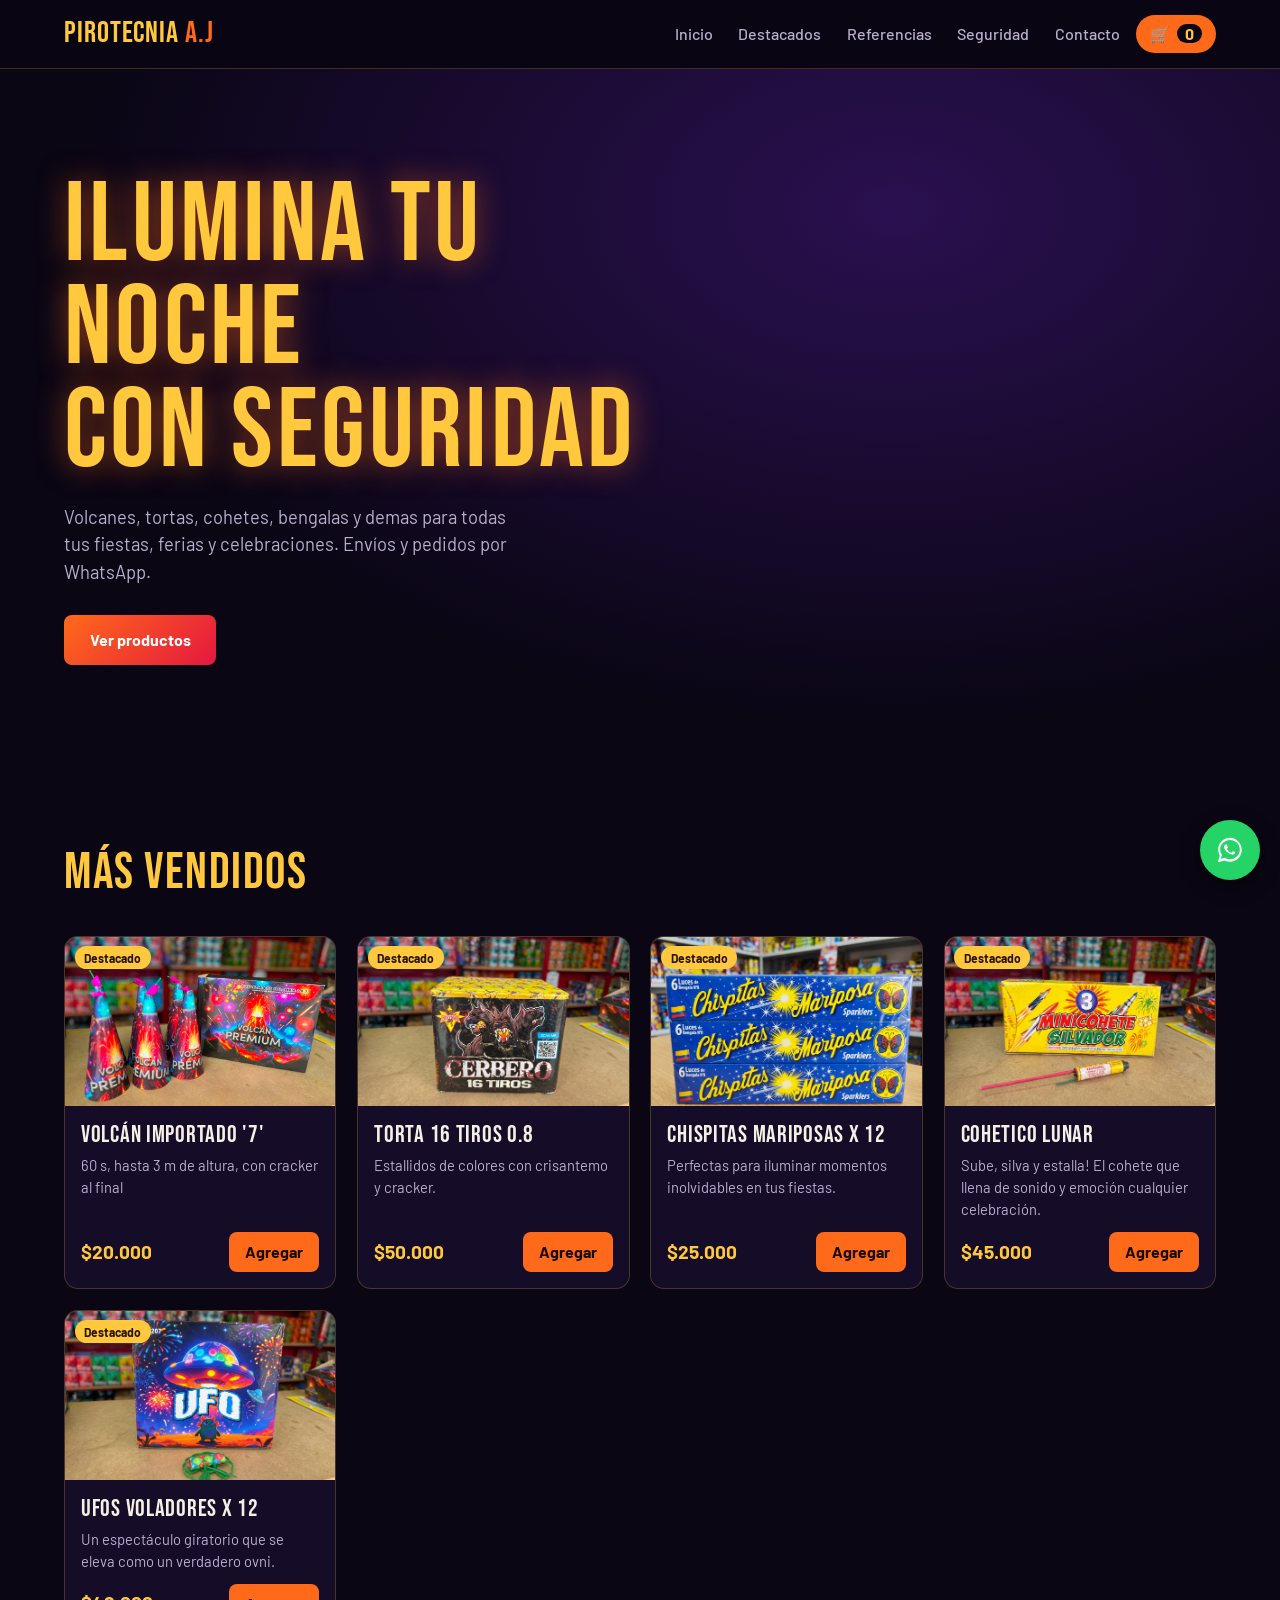
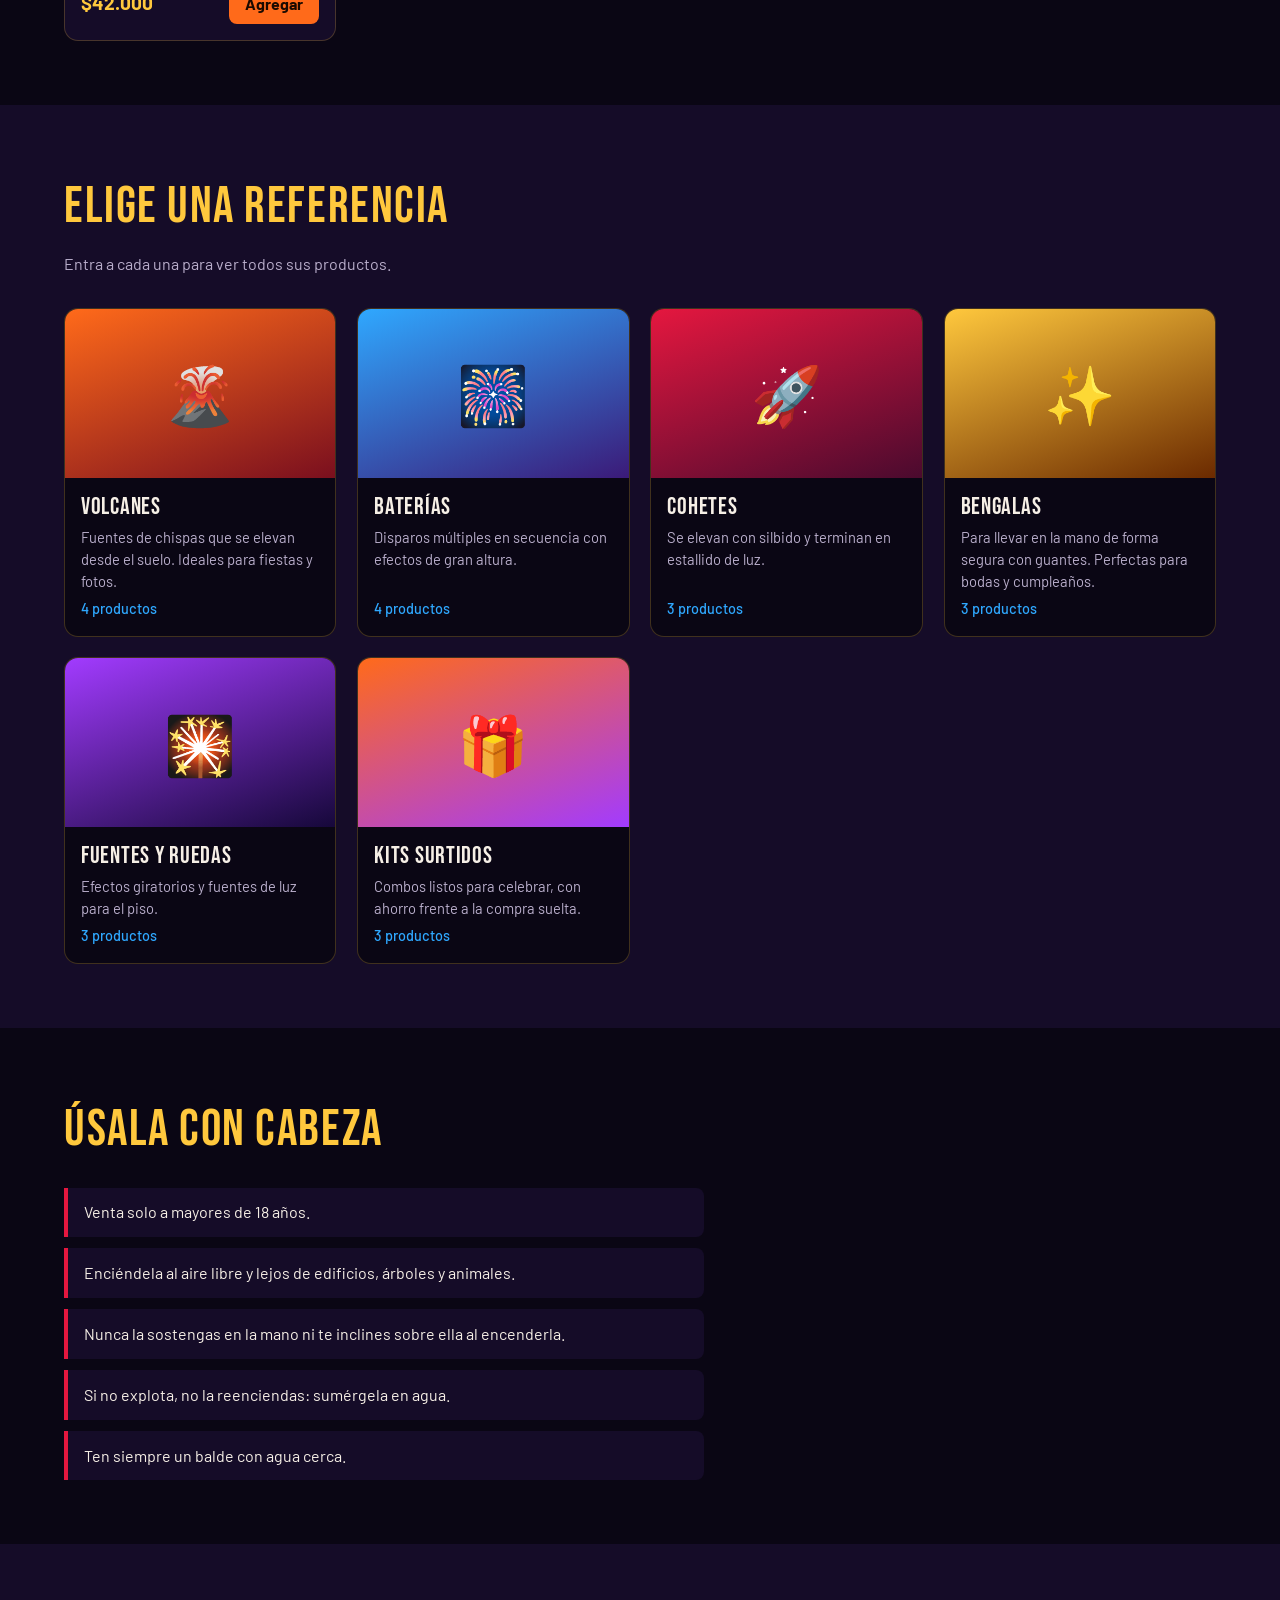
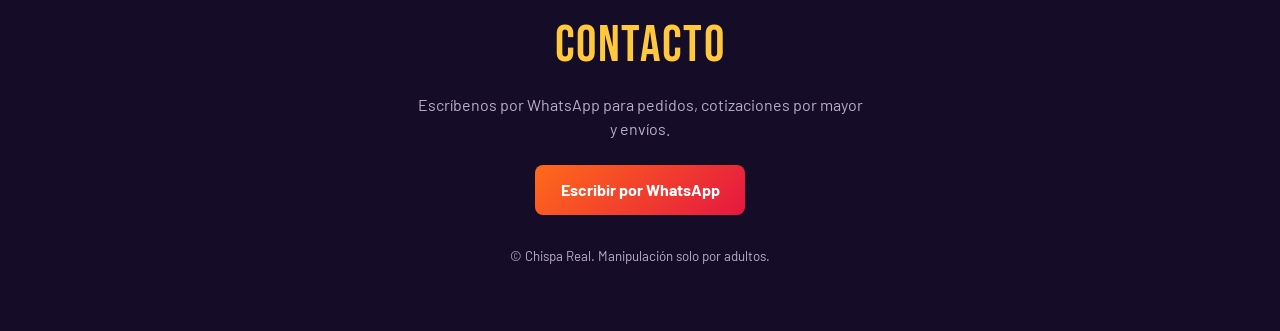
==== index.html @ cc3b1a7b "modificador de los productos destacados" ====
<!DOCTYPE html>
<html lang="es">
<head>
<meta charset="UTF-8">
<meta name="viewport" content="width=device-width, initial-scale=1">
<title>Distribución de Pirotecnia</title>
<link rel="preconnect" href="https://fonts.googleapis.com">
<link href="https://fonts.googleapis.com/css2?family=Bebas+Neue&family=Barlow:wght@400;500;700&display=swap" rel="stylesheet">
<link rel="stylesheet" href="Styles/styles.css">
</head>
<body>

<header class="nav">
  <a href="#inicio" class="logo">PIROTECNIA<span> A.J</span></a>
  <button class="burger" id="burger" aria-label="Abrir menú">☰</button>
  <nav id="menu">
    <a href="#inicio">Inicio</a>
    <a href="#destacados">Destacados</a>
    <a href="#categorias">Referencias</a>
    <a href="#seguridad">Seguridad</a>
    <a href="#contacto">Contacto</a>
  </nav>
  <button class="cart-btn" id="openCart" aria-label="Abrir carrito">🛒 <b id="cartCount">0</b></button>
</header>

<main>
  <!-- VISTA PRINCIPAL -->
  <div id="homeView">
    <section class="hero" id="inicio">
      <div class="burst b1"></div><div class="burst b2"></div><div class="burst b3"></div>
      <div class="hero-text">
        <h1>Ilumina tu noche<br>con seguridad</h1>
        <p>Volcanes, tortas, cohetes, bengalas y demas para todas tus fiestas, ferias y celebraciones. Envíos y pedidos por WhatsApp.</p>
        <a href="#categorias" class="btn">Ver productos</a>
      </div>
    </section>

    <section class="section" id="destacados">
      <h2>Más vendidos</h2>
      <div class="grid" id="featuredGrid"></div>
    </section>

    <section class="section alt" id="categorias">
      <h2>Elige una referencia</h2>
      <p class="sub">Entra a cada una para ver todos sus productos.</p>
      <div class="grid cats" id="catGrid"></div>
    </section>

    <section class="section" id="seguridad">
      <h2>Úsala con cabeza</h2>
      <ul class="safe">
        <li>Venta solo a mayores de 18 años.</li>
        <li>Enciéndela al aire libre y lejos de edificios, árboles y animales.</li>
        <li>Nunca la sostengas en la mano ni te inclines sobre ella al encenderla.</li>
        <li>Si no explota, no la reenciendas: sumérgela en agua.</li>
        <li>Ten siempre un balde con agua cerca.</li>
      </ul>
    </section>

    <footer class="section footer" id="contacto">
      <h2>Contacto</h2>
      <p>Escríbenos por WhatsApp para pedidos, cotizaciones por mayor y envíos.</p>
      <a class="btn" id="waContact" target="_blank" rel="noopener">Escribir por WhatsApp</a>
      <small>© Chispa Real. Manipulación solo por adultos.</small>
    </footer>
  </div>

  <!-- VISTA DE REFERENCIA -->
  <div id="catView" hidden>
    <section class="section">
      <a href="#categorias" class="back">← Volver a referencias</a>
      <h2 id="catTitle"></h2>
      <p class="sub" id="catDesc"></p>
      <div class="grid" id="catProducts"></div>
    </section>
  </div>
</main>

<!-- CARRITO -->
<div class="overlay" id="overlay"></div>
<aside class="cart" id="cart" aria-label="Carrito de compras">
  <div class="cart-head"><h3>Tu carrito</h3><button id="closeCart" aria-label="Cerrar">✕</button></div>
  <div class="cart-items" id="cartItems"></div>
  <div class="cart-foot">
    <div class="total"><span>Total</span><b id="cartTotal">$0</b></div>
    <button class="btn full" id="checkout">Pedir por WhatsApp</button>
    <button class="link" id="clearCart">Vaciar carrito</button>
  </div>
</aside>

<a class="wa-float" id="waFloat" target="_blank" rel="noopener" aria-label="Contactar por WhatsApp">
  <svg viewBox="0 0 32 32" width="30" height="30" fill="#fff"><path d="M16 3C9 3 3.4 8.6 3.4 15.5c0 2.3.6 4.4 1.700 6.300L3 29l7.400-1.900c1.800 1 3.800 1.500 5.600 1.500 7 0 12.600-5.600 12.600-12.500S23 3 16 3zm0 22.900c-1.800 0-3.500-.5-5-1.400l-.4-.2-4.400 1.100 1.200-4.300-.3-.4a10.200 10.200 0 0 1-1.600-5.500C5.500 9.900 10.200 5.300 16 5.300s10.500 4.600 10.500 10.200S21.800 25.900 16 25.900zm5.800-7.600c-.3-.2-1.900-.9-2.200-1-.3-.1-.5-.2-.7.200-.2.300-.8 1-1 1.200-.2.200-.4.200-.7.100-.3-.2-1.400-.5-2.600-1.600-1-.9-1.600-1.900-1.800-2.200-.2-.3 0-.5.100-.7l.5-.5c.2-.2.200-.3.300-.5.100-.2.100-.4 0-.5l-1-2.300c-.2-.6-.5-.5-.7-.5h-.6c-.2 0-.5.100-.8.400-.3.300-1 1-1 2.400s1 2.800 1.200 3c.1.200 2 3.100 4.900 4.300 2.900 1.200 2.900.8 3.400.8.500-.1 1.900-.8 2.200-1.500.3-.8.300-1.400.2-1.500-.1-.2-.3-.2-.6-.4z"/></svg>
</a>

<div class="toast" id="toast"></div>
<script src="Scripts/app.js"></script>
</body>
</html>
---- Styles/styles.css ----
:root{
  --noche:#0a0614;
  --noche2:#150c28;
  --fuego:#ff6a1a;
  --oro:#ffc83d;
  --rojo:#e5173f;
  --azul:#2fa8ff;
  --texto:#f6efe6;
  --suave:#b9aecb;
  --linea:rgba(255,200,61,.22);
}
*{box-sizing:border-box;margin:0;padding:0}
html{scroll-behavior:smooth;scroll-padding-top:70px}
body{font-family:'Barlow',system-ui,sans-serif;background:var(--noche);color:var(--texto);line-height:1.5}
h1,h2,h3,.logo{font-family:'Bebas Neue',Impact,sans-serif;font-weight:400;letter-spacing:.03em}
a{color:inherit;text-decoration:none}
button{font:inherit;cursor:pointer;color:inherit;background:none;border:0}
:focus-visible{outline:3px solid var(--oro);outline-offset:2px}

/* NAV */
.nav{position:sticky;top:0;z-index:50;display:flex;align-items:center;justify-content:space-between;gap:1rem;padding:.7rem 5%;background:rgba(10,6,20,.92);backdrop-filter:blur(8px);border-bottom:1px solid var(--linea)}
.logo{font-size:1.9rem;color:var(--oro)}
.logo span{color:var(--fuego)}
.nav nav{display:flex;gap:1.6rem;margin-left:auto}
.nav nav a{font-weight:500;color:var(--suave);transition:color .2s}
.nav nav a:hover{color:var(--oro)}
.burger{display:none;font-size:1.6rem}
.cart-btn{background:var(--fuego);color:#1a0a00;padding:.45rem .9rem;border-radius:999px;font-weight:700}
.cart-btn b{background:var(--noche);color:var(--oro);border-radius:999px;padding:0 .5rem;margin-left:.2rem}

/* HERO */
.hero{position:relative;overflow:hidden;min-height:78vh;display:flex;align-items:center;padding:4rem 5%;background:radial-gradient(ellipse at 70% 20%,#2a1050 0%,var(--noche) 65%)}
.hero-text{position:relative;z-index:2;max-width:620px}
.hero h1{font-size:clamp(3.4rem,10vw,7rem);line-height:.92;color:var(--oro);text-shadow:0 0 30px rgba(255,106,26,.55)}
.hero p{margin:1.2rem 0 1.8rem;font-size:1.15rem;color:var(--suave);max-width:46ch}
.burst{position:absolute;width:260px;height:260px;border-radius:50%;opacity:0;pointer-events:none;
  background:
    repeating-conic-gradient(from 0deg,var(--c) 0 3deg,transparent 3deg 15deg);
  -webkit-mask:radial-gradient(circle,transparent 8%,#000 9%,#000 55%,transparent 72%);
          mask:radial-gradient(circle,transparent 8%,#000 9%,#000 55%,transparent 72%);
  animation:boom 5s ease-out infinite}
.b1{--c:var(--fuego);right:12%;top:8%;animation-delay:.3s}
.b2{--c:var(--azul);right:34%;top:42%;width:200px;height:200px;animation-delay:2s}
.b3{--c:var(--rojo);right:3%;top:48%;width:230px;height:230px;animation-delay:3.4s}
@keyframes boom{0%{transform:scale(.1);opacity:0}12%{opacity:1}70%{opacity:.8}100%{transform:scale(1.5);opacity:0}}

/* BOTONES */
.btn{display:inline-block;background:linear-gradient(135deg,var(--fuego),var(--rojo));color:#fff;font-weight:700;padding:.8rem 1.6rem;border-radius:8px;transition:transform .15s,box-shadow .15s}
.btn:hover{transform:translateY(-2px);box-shadow:0 8px 22px rgba(229,23,63,.45)}
.btn.full{width:100%;text-align:center}
.link{color:var(--suave);text-decoration:underline;margin-top:.6rem;font-size:.9rem}

/* SECCIONES */
.section{padding:4rem 5%}
.section.alt{background:var(--noche2)}
.section h2{font-size:clamp(2.2rem,5vw,3.2rem);color:var(--oro);margin-bottom:.4rem}
.sub{color:var(--suave);margin-bottom:2rem}
.section h2+.grid{margin-top:1.5rem}
.grid{display:grid;grid-template-columns:repeat(4,minmax(0,1fr));gap:1.3rem}
.grid>*{min-width:0}
@media(max-width:1100px){.grid{grid-template-columns:repeat(3,minmax(0,1fr))}}
@media(max-width:820px){.grid{grid-template-columns:repeat(2,minmax(0,1fr));gap:1rem}}
@media(max-width:340px){.grid{grid-template-columns:minmax(0,1fr)}}

/* CARDS */
.card{display:flex;flex-direction:column;height:100%;background:var(--noche2);border:1px solid var(--linea);border-radius:14px;overflow:hidden;transition:transform .2s,border-color .2s}
.card:hover{transform:translateY(-4px);border-color:var(--fuego)}
.alt .card{background:var(--noche)}
.thumb{position:relative;display:grid;place-items:center;aspect-ratio:16/10;font-size:clamp(2.4rem,7vw,3.6rem);background:linear-gradient(160deg,var(--g1),var(--g2))}
.thumb{overflow:hidden}
.thumb img{position:absolute;inset:0;width:100%;height:100%;object-fit:cover}
.badge{position:absolute;top:.6rem;left:.6rem;background:var(--oro);color:#2a1400;font-size:.75rem;font-weight:700;padding:.15rem .6rem;border-radius:999px}
.card-body{display:flex;flex-direction:column;gap:.35rem;padding:1rem;flex:1}
.card-body h3{font-size:clamp(1.2rem,3.4vw,1.5rem);line-height:1.1;color:var(--texto);overflow-wrap:anywhere}
.card-body p{color:var(--suave);font-size:.92rem;flex:1}
.price{font-weight:700;font-size:1.2rem;color:var(--oro)}
.card-actions{display:flex;flex-wrap:wrap;align-items:center;justify-content:space-between;gap:.5rem;margin-top:.4rem}
.add{background:var(--fuego);color:#1a0a00;font-weight:700;padding:.5rem 1rem;border-radius:8px;transition:background .2s}
.add:hover{background:var(--oro)}
.cat-card{cursor:pointer}
.cat-card:focus-visible{border-color:var(--oro)}
.cat-card .count{color:var(--azul);font-weight:500;font-size:.9rem}

.back{display:inline-block;margin-bottom:1rem;color:var(--azul);font-weight:500}
.back:hover{text-decoration:underline}

/* SEGURIDAD / FOOTER */
.safe{list-style:none;display:grid;gap:.7rem;max-width:640px;margin-top:1.2rem}
.safe li{padding:.8rem 1rem;border-left:4px solid var(--rojo);background:var(--noche2);border-radius:0 8px 8px 0}
.footer{background:var(--noche2);text-align:center}
.footer p{color:var(--suave);margin:.5rem auto 1.5rem;max-width:50ch}
.footer small{display:block;margin-top:2rem;color:var(--suave)}

/* CARRITO */
.overlay{position:fixed;inset:0;background:rgba(0,0,0,.6);opacity:0;pointer-events:none;transition:opacity .25s;z-index:80}
.overlay.on{opacity:1;pointer-events:auto}
.cart{position:fixed;top:0;right:0;height:100%;width:min(400px,100%);display:flex;flex-direction:column;background:var(--noche2);border-left:1px solid var(--linea);transform:translateX(100%);transition:transform .3s;z-index:90}
.cart.on{transform:none}
.cart-head{display:flex;justify-content:space-between;align-items:center;padding:1rem 1.2rem;border-bottom:1px solid var(--linea)}
.cart-head h3{font-size:1.8rem;color:var(--oro)}
.cart-head button{font-size:1.3rem}
.cart-items{flex:1;overflow-y:auto;padding:1rem 1.2rem;display:grid;gap:.9rem;align-content:start}
.empty{color:var(--suave);text-align:center;margin-top:2rem}
.item{display:grid;grid-template-columns:1fr auto;gap:.2rem .8rem;padding-bottom:.9rem;border-bottom:1px solid var(--linea)}
.item small{color:var(--suave)}
.qty{display:flex;align-items:center;gap:.5rem;grid-column:1;margin-top:.3rem}
.qty button{width:28px;height:28px;border-radius:6px;background:var(--noche);border:1px solid var(--linea)}
.item .del{grid-column:2;grid-row:1;color:var(--rojo);font-size:1.1rem}
.item .sub-t{grid-column:2;grid-row:2;align-self:end;color:var(--oro);font-weight:700}
.cart-foot{padding:1.2rem;border-top:1px solid var(--linea);display:flex;flex-direction:column;align-items:center}
.total{display:flex;justify-content:space-between;width:100%;margin-bottom:1rem;font-size:1.3rem}
.total b{color:var(--oro)}

/* WHATSAPP + TOAST */
.wa-float{position:fixed;right:20px;bottom:20px;width:60px;height:60px;border-radius:50%;display:grid;place-items:center;background:#25d366;box-shadow:0 6px 20px rgba(0,0,0,.45);z-index:70;animation:pulse 2.4s infinite}
@keyframes pulse{0%{box-shadow:0 0 0 0 rgba(37,211,102,.6)}70%{box-shadow:0 0 0 18px rgba(37,211,102,0)}100%{box-shadow:0 0 0 0 rgba(37,211,102,0)}}
.toast{position:fixed;left:50%;bottom:90px;transform:translate(-50%,20px);background:var(--oro);color:#2a1400;font-weight:700;padding:.6rem 1.2rem;border-radius:999px;opacity:0;pointer-events:none;transition:.3s;z-index:100}
.toast.on{opacity:1;transform:translate(-50%,0)}

/* RESPONSIVO */
@media(max-width:820px){
  .burger{display:block;margin-left:auto}
  .nav nav{display:none;position:absolute;top:100%;left:0;right:0;flex-direction:column;gap:0;background:var(--noche2);border-bottom:1px solid var(--linea)}
  .nav nav.open{display:flex}
  .nav nav a{padding:1rem 5%;border-top:1px solid var(--linea)}
  .hero{min-height:70vh}
  .burst{opacity:.0}
}
@media(max-width:600px){
  .section{padding:2.5rem 4%}
  .card-body{padding:.7rem;gap:.25rem}
  .card-body p{font-size:.85rem;display:-webkit-box;-webkit-line-clamp:2;-webkit-box-orient:vertical;overflow:hidden;flex:0 0 auto}
  .price{font-size:1.05rem}
  .card-actions{flex-direction:column;align-items:stretch;margin-top:auto}
  .card-actions .price{text-align:center}
  .add{width:100%;padding:.55rem .5rem}
  .badge{font-size:.65rem;padding:.1rem .45rem}
  .wa-float{width:54px;height:54px;right:14px;bottom:14px}
}
@media(prefers-reduced-motion:reduce){*{animation:none!important;transition:none!important}}
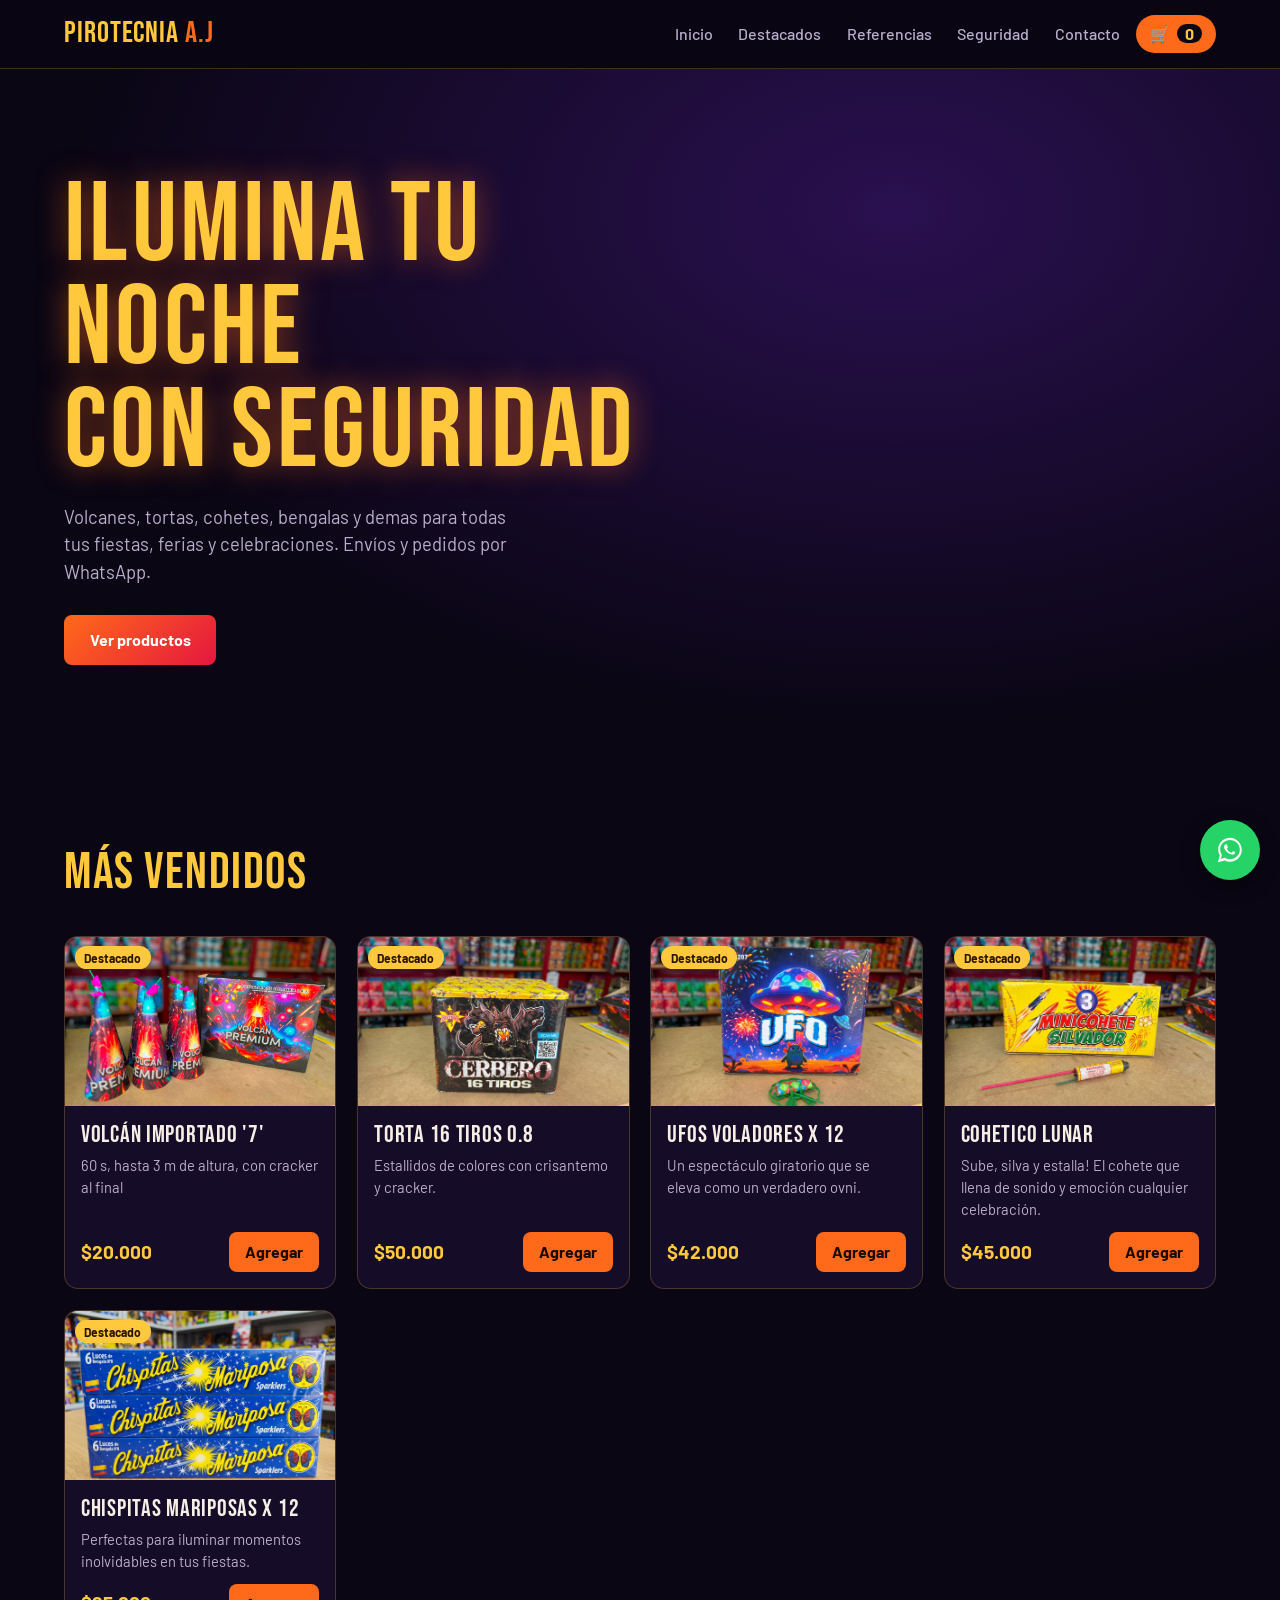
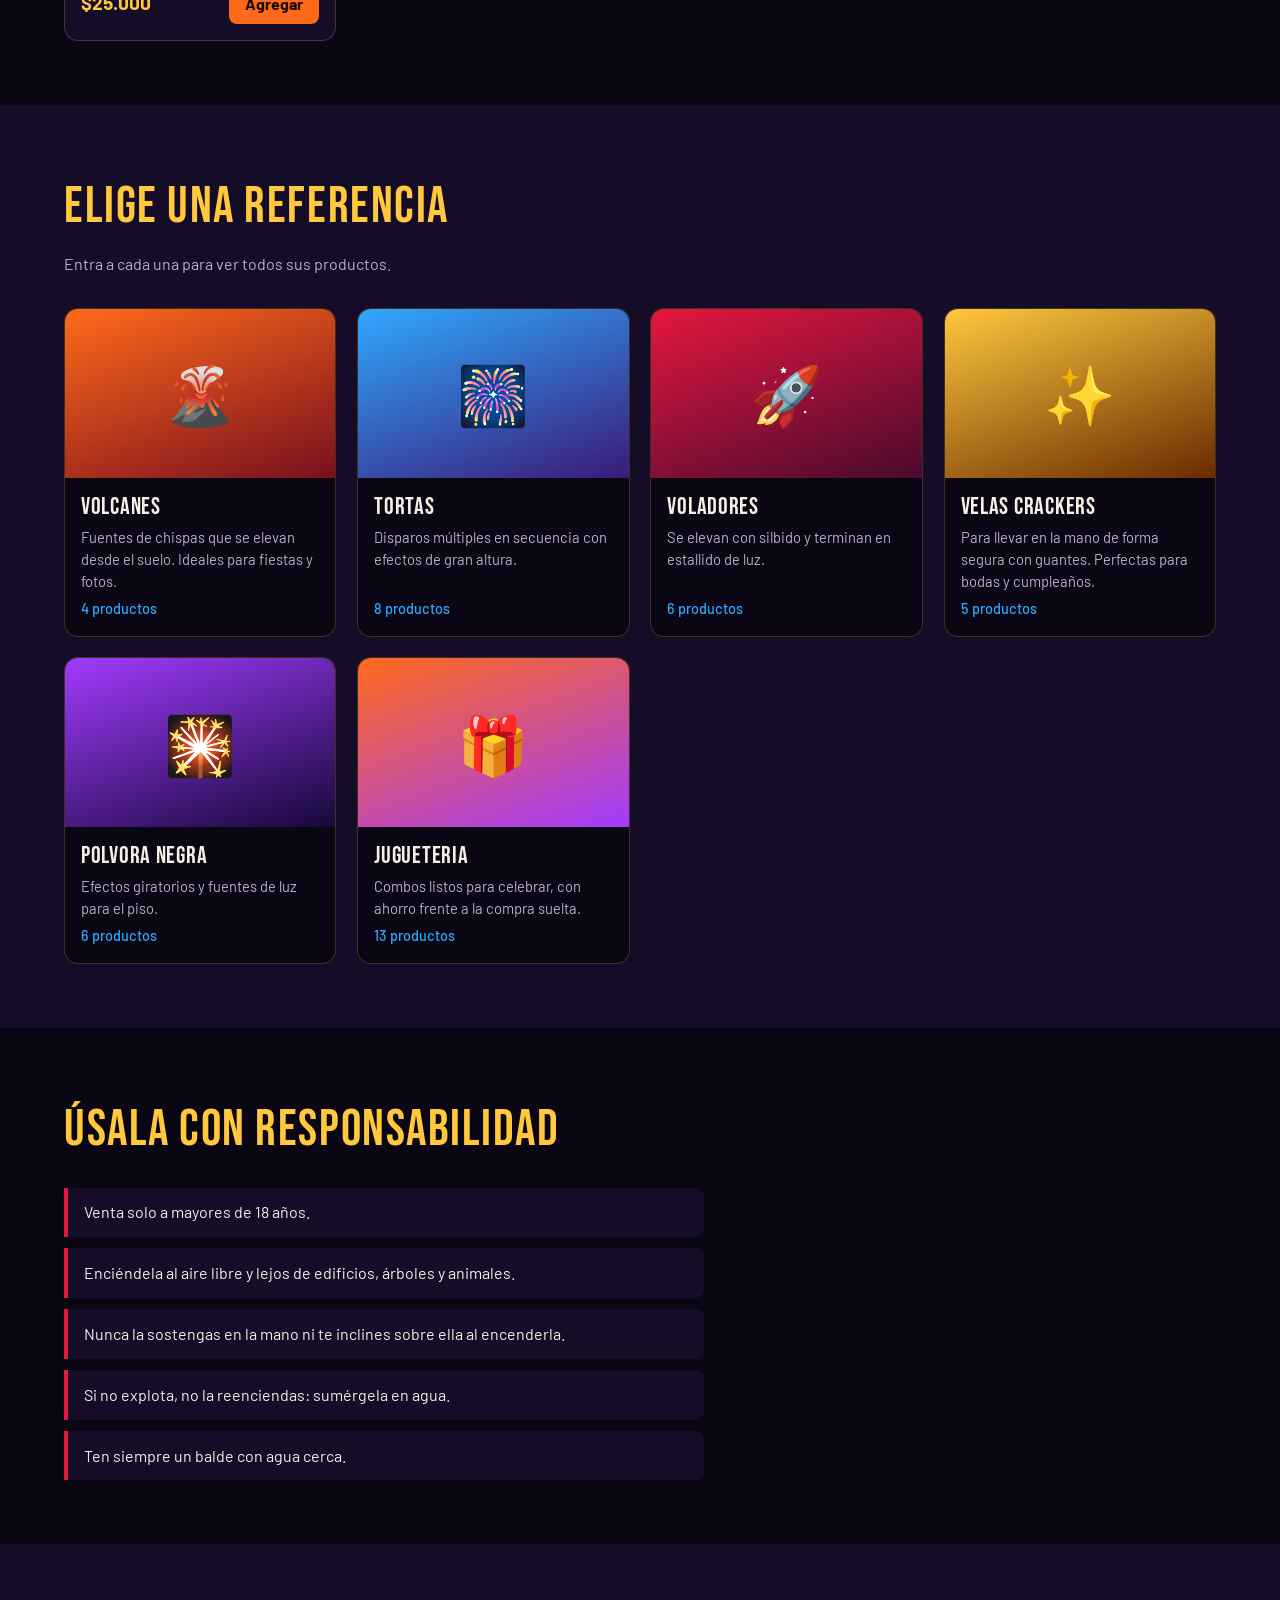
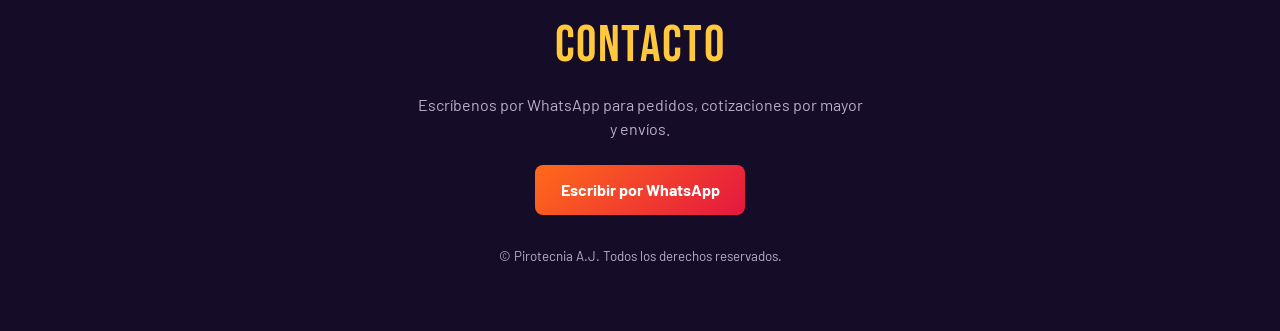
==== commit 8edfc240: "termiando detalles de la pagina" ====
--- a/index.html
+++ b/index.html
@@ -47,7 +47,7 @@
     </section>
 
     <section class="section" id="seguridad">
-      <h2>Úsala con cabeza</h2>
+      <h2>Úsala con responsabilidad</h2>
       <ul class="safe">
         <li>Venta solo a mayores de 18 años.</li>
         <li>Enciéndela al aire libre y lejos de edificios, árboles y animales.</li>
@@ -61,7 +61,7 @@
       <h2>Contacto</h2>
       <p>Escríbenos por WhatsApp para pedidos, cotizaciones por mayor y envíos.</p>
       <a class="btn" id="waContact" target="_blank" rel="noopener">Escribir por WhatsApp</a>
-      <small>© Chispa Real. Manipulación solo por adultos.</small>
+      <small>© Pirotecnia A.J. Todos los derechos reservados.</small>
     </footer>
   </div>
 
--- a/Styles/styles.css
+++ b/Styles/styles.css
@@ -9,132 +9,615 @@
   --suave:#b9aecb;
   --linea:rgba(255,200,61,.22);
 }
-*{box-sizing:border-box;margin:0;padding:0}
-html{scroll-behavior:smooth;scroll-padding-top:70px}
-body{font-family:'Barlow',system-ui,sans-serif;background:var(--noche);color:var(--texto);line-height:1.5}
-h1,h2,h3,.logo{font-family:'Bebas Neue',Impact,sans-serif;font-weight:400;letter-spacing:.03em}
-a{color:inherit;text-decoration:none}
-button{font:inherit;cursor:pointer;color:inherit;background:none;border:0}
-:focus-visible{outline:3px solid var(--oro);outline-offset:2px}
+*{box-sizing:border-box;
+  margin:0;padding:0
+}
+html{
+  scroll-behavior:smooth;
+  scroll-padding-top:70px
+}
+body{
+  font-family:'Barlow',system-ui,sans-serif;
+  background:var(--noche);
+  color:var(--texto);
+  line-height:1.5
+}
+h1,h2,h3,.logo{
+  font-family:'Bebas Neue',Impact,sans-serif;
+  font-weight:400;
+  letter-spacing:.03em
+}
+a{
+  color:inherit;
+  text-decoration:none
+}
+button{
+  font:inherit;
+  cursor:pointer;
+  color:inherit;
+  background:none;
+  border:0
+}
+:focus-visible{
+  outline:3px solid var(--oro);
+  outline-offset:2px
+}
 
 /* NAV */
-.nav{position:sticky;top:0;z-index:50;display:flex;align-items:center;justify-content:space-between;gap:1rem;padding:.7rem 5%;background:rgba(10,6,20,.92);backdrop-filter:blur(8px);border-bottom:1px solid var(--linea)}
-.logo{font-size:1.9rem;color:var(--oro)}
-.logo span{color:var(--fuego)}
-.nav nav{display:flex;gap:1.6rem;margin-left:auto}
-.nav nav a{font-weight:500;color:var(--suave);transition:color .2s}
-.nav nav a:hover{color:var(--oro)}
-.burger{display:none;font-size:1.6rem}
-.cart-btn{background:var(--fuego);color:#1a0a00;padding:.45rem .9rem;border-radius:999px;font-weight:700}
-.cart-btn b{background:var(--noche);color:var(--oro);border-radius:999px;padding:0 .5rem;margin-left:.2rem}
+.nav{
+  position:sticky;
+  top:0;
+  z-index:50;
+  display:flex;
+  align-items:center;
+  justify-content:space-between;
+  gap:1rem;
+  padding:.7rem 5%;
+  background:rgba(10,6,20,.92);
+  backdrop-filter:blur(8px);
+  border-bottom:1px solid var(--linea)
+}
+.logo{
+  font-size:1.9rem;
+  color:var(--oro)
+}
+.logo span{
+  color:var(--fuego)
+}
+.nav nav{
+  display:flex;
+  gap:1.6rem;
+  margin-left:auto
+}
+.nav nav a{
+  font-weight:500;
+  color:var(--suave);
+  transition:color .2s
+}
+.nav nav a:hover{
+  color:var(--oro)
+}
+.burger{
+  display:none;
+  font-size:1.6rem
+}
+.cart-btn{
+  background:var(--fuego);
+  color:#1a0a00;
+  padding:.45rem .9rem;
+  border-radius:999px;
+  font-weight:700
+}
+.cart-btn b{
+  background:var(--noche);
+  color:var(--oro);
+  border-radius:999px;
+  padding:0 .5rem;
+  margin-left:.2rem
+}
 
 /* HERO */
-.hero{position:relative;overflow:hidden;min-height:78vh;display:flex;align-items:center;padding:4rem 5%;background:radial-gradient(ellipse at 70% 20%,#2a1050 0%,var(--noche) 65%)}
-.hero-text{position:relative;z-index:2;max-width:620px}
-.hero h1{font-size:clamp(3.4rem,10vw,7rem);line-height:.92;color:var(--oro);text-shadow:0 0 30px rgba(255,106,26,.55)}
-.hero p{margin:1.2rem 0 1.8rem;font-size:1.15rem;color:var(--suave);max-width:46ch}
-.burst{position:absolute;width:260px;height:260px;border-radius:50%;opacity:0;pointer-events:none;
-  background:
-    repeating-conic-gradient(from 0deg,var(--c) 0 3deg,transparent 3deg 15deg);
+.hero{
+  position:relative;
+  overflow:hidden;
+  min-height:78vh;
+  display:flex;
+  align-items:center;
+  padding:4rem 5%;
+  background:radial-gradient(ellipse at 70% 20%,#2a1050 0%,var(--noche) 65%)
+}
+.hero-text{
+  position:relative;
+  z-index:2;
+  max-width:620px
+}
+.hero h1{
+  font-size:clamp(3.4rem,10vw,7rem);
+  line-height:.92;
+  color:var(--oro);
+  text-shadow:0 0 30px rgba(255,106,26,.55)
+}
+.hero p{
+  margin:1.2rem 0 1.8rem;
+  font-size:1.15rem;
+  color:var(--suave);
+  max-width:46ch
+}
+.burst{
+  position:absolute;
+  width:260px;
+  height:260px;
+  border-radius:50%;
+  opacity:0;
+  pointer-events:none;
+  background:repeating-conic-gradient(from 0deg,var(--c) 0 3deg,transparent 3deg 15deg);
   -webkit-mask:radial-gradient(circle,transparent 8%,#000 9%,#000 55%,transparent 72%);
           mask:radial-gradient(circle,transparent 8%,#000 9%,#000 55%,transparent 72%);
-  animation:boom 5s ease-out infinite}
-.b1{--c:var(--fuego);right:12%;top:8%;animation-delay:.3s}
-.b2{--c:var(--azul);right:34%;top:42%;width:200px;height:200px;animation-delay:2s}
-.b3{--c:var(--rojo);right:3%;top:48%;width:230px;height:230px;animation-delay:3.4s}
-@keyframes boom{0%{transform:scale(.1);opacity:0}12%{opacity:1}70%{opacity:.8}100%{transform:scale(1.5);opacity:0}}
+  animation:boom 5s ease-out infinite
+}
+.b1{
+  --c:var(--fuego);
+  right:12%;
+  top:8%;
+  animation-delay:.3s
+}
+.b2{
+  --c:var(--azul);
+  right:34%;
+  top:42%;
+  width:200px;
+  height:200px;
+  animation-delay:2s
+}
+.b3{
+  --c:var(--rojo);
+  right:3%;
+  top:48%;
+  width:230px;
+  height:230px;
+  animation-delay:3.4s
+}
+@keyframes boom{
+  0%{
+    transform:scale(.1);
+  opacity:0
+}
+12%
+{
+  opacity:1
+}
+70%
+{
+  opacity:.8
+}
+100%
+{
+  transform:scale(1.5);
+  opacity:0
+}
+}
 
 /* BOTONES */
-.btn{display:inline-block;background:linear-gradient(135deg,var(--fuego),var(--rojo));color:#fff;font-weight:700;padding:.8rem 1.6rem;border-radius:8px;transition:transform .15s,box-shadow .15s}
-.btn:hover{transform:translateY(-2px);box-shadow:0 8px 22px rgba(229,23,63,.45)}
-.btn.full{width:100%;text-align:center}
-.link{color:var(--suave);text-decoration:underline;margin-top:.6rem;font-size:.9rem}
+.btn{
+  display:inline-block;
+  background:linear-gradient(135deg,var(--fuego),var(--rojo));
+  color:#fff;
+  font-weight:700;
+  padding:.8rem 1.6rem;
+  border-radius:8px;
+  transition:transform .15s,box-shadow .15s
+}
+.btn:hover{
+  transform:translateY(-2px);
+  box-shadow:0 8px 22px rgba(229,23,63,.45)
+}
+.btn.full{
+  width:100%;
+  text-align:center
+}
+.link{
+  color:var(--suave);
+  text-decoration:underline;
+  margin-top:.6rem;
+  font-size:.9rem
+}
 
 /* SECCIONES */
-.section{padding:4rem 5%}
-.section.alt{background:var(--noche2)}
-.section h2{font-size:clamp(2.2rem,5vw,3.2rem);color:var(--oro);margin-bottom:.4rem}
-.sub{color:var(--suave);margin-bottom:2rem}
-.section h2+.grid{margin-top:1.5rem}
-.grid{display:grid;grid-template-columns:repeat(4,minmax(0,1fr));gap:1.3rem}
-.grid>*{min-width:0}
-@media(max-width:1100px){.grid{grid-template-columns:repeat(3,minmax(0,1fr))}}
-@media(max-width:820px){.grid{grid-template-columns:repeat(2,minmax(0,1fr));gap:1rem}}
-@media(max-width:340px){.grid{grid-template-columns:minmax(0,1fr)}}
+.section{
+  padding:4rem 5%
+}
+.section.alt{
+  background:var(--noche2)
+}
+.section h2{
+  font-size:clamp(2.2rem,5vw,3.2rem);
+  color:var(--oro);
+  margin-bottom:.4rem
+}
+.sub{
+  color:var(--suave);
+  margin-bottom:2rem
+}
+.section h2+.grid{
+  margin-top:1.5rem
+}
+.grid{
+  display:grid;
+  grid-template-columns:repeat(4,minmax(0,1fr));
+  gap:1.3rem
+}
+.grid>*{
+  min-width:0
+}
+@media(max-width:1100px){
+  .grid{
+    grid-template-columns:repeat(3,minmax(0,1fr))
+  }
+}
+@media(max-width:820px){
+  .grid{
+    grid-template-columns:repeat(2,minmax(0,1fr));
+    gap:1rem
+  }
+}
+@media(max-width:340px){
+  .grid
+  {
+  grid-template-columns:minmax(0,1fr)
+}
+}
 
 /* CARDS */
-.card{display:flex;flex-direction:column;height:100%;background:var(--noche2);border:1px solid var(--linea);border-radius:14px;overflow:hidden;transition:transform .2s,border-color .2s}
-.card:hover{transform:translateY(-4px);border-color:var(--fuego)}
-.alt .card{background:var(--noche)}
-.thumb{position:relative;display:grid;place-items:center;aspect-ratio:16/10;font-size:clamp(2.4rem,7vw,3.6rem);background:linear-gradient(160deg,var(--g1),var(--g2))}
-.thumb{overflow:hidden}
-.thumb img{position:absolute;inset:0;width:100%;height:100%;object-fit:cover}
-.badge{position:absolute;top:.6rem;left:.6rem;background:var(--oro);color:#2a1400;font-size:.75rem;font-weight:700;padding:.15rem .6rem;border-radius:999px}
-.card-body{display:flex;flex-direction:column;gap:.35rem;padding:1rem;flex:1}
-.card-body h3{font-size:clamp(1.2rem,3.4vw,1.5rem);line-height:1.1;color:var(--texto);overflow-wrap:anywhere}
-.card-body p{color:var(--suave);font-size:.92rem;flex:1}
-.price{font-weight:700;font-size:1.2rem;color:var(--oro)}
-.card-actions{display:flex;flex-wrap:wrap;align-items:center;justify-content:space-between;gap:.5rem;margin-top:.4rem}
-.add{background:var(--fuego);color:#1a0a00;font-weight:700;padding:.5rem 1rem;border-radius:8px;transition:background .2s}
-.add:hover{background:var(--oro)}
-.cat-card{cursor:pointer}
-.cat-card:focus-visible{border-color:var(--oro)}
-.cat-card .count{color:var(--azul);font-weight:500;font-size:.9rem}
-
-.back{display:inline-block;margin-bottom:1rem;color:var(--azul);font-weight:500}
-.back:hover{text-decoration:underline}
+.card{
+  display:flex;
+  flex-direction:column;
+  height:100%;
+  background:var(--noche2);
+  border:1px solid var(--linea);
+  border-radius:14px;
+  overflow:hidden;
+  transition:transform .2s,border-color .2s
+}
+.card:hover{
+  transform:translateY(-4px);
+  border-color:var(--fuego)
+}
+.alt .card{
+  background:var(--noche)
+}
+.thumb{
+  position:relative;
+  display:grid;
+  place-items:center;
+  aspect-ratio:16/10;
+  font-size:clamp(2.4rem,7vw,3.6rem);
+  background:linear-gradient(160deg,var(--g1),var(--g2))
+}
+.thumb{
+  overflow:hidden
+}
+.thumb img{
+  position:absolute;
+  inset:0;
+  width:100%;
+  height:100%;
+  object-fit:cover
+}
+.badge{
+  position:absolute;
+  top:.6rem;
+  left:.6rem;
+  background:var(--oro);
+  color:#2a1400;
+  font-size:.75rem;
+  font-weight:700;
+  padding:.15rem .6rem;
+  border-radius:999px
+}
+.card-body{
+  display:flex;
+  flex-direction:column;
+  gap:.35rem;
+  padding:1rem;
+  flex:1
+}
+.card-body h3{
+  font-size:clamp(1.2rem,3.4vw,1.5rem);
+  line-height:1.1;
+  color:var(--texto);
+  overflow-wrap:anywhere
+}
+.card-body p{
+  color:var(--suave);
+  font-size:.92rem;
+  flex:1
+}
+.price{
+  font-weight:700;
+  font-size:1.2rem;
+  color:var(--oro)
+}
+.card-actions{
+  display:flex;
+  flex-wrap:wrap;
+  align-items:center;
+  justify-content:space-between;
+  gap:.5rem;
+  margin-top:.4rem
+}
+.add{
+  background:var(--fuego);
+  color:#1a0a00;
+  font-weight:700;
+  padding:.5rem 1rem;
+  border-radius:8px;
+  transition:background .2s
+}
+.add:hover{
+  background:var(--oro)
+}
+.cat-card{
+  cursor:pointer
+}
+.cat-card:focus-visible{
+  border-color:var(--oro)
+}
+.cat-card .count{
+  color:var(--azul);
+  font-weight:500;
+  font-size:.9rem
+}
+.back{
+  display:inline-block;
+  margin-bottom:1rem;
+  color:var(--azul);
+  font-weight:500
+}
+.back:hover{
+  text-decoration:underline
+}
 
 /* SEGURIDAD / FOOTER */
-.safe{list-style:none;display:grid;gap:.7rem;max-width:640px;margin-top:1.2rem}
-.safe li{padding:.8rem 1rem;border-left:4px solid var(--rojo);background:var(--noche2);border-radius:0 8px 8px 0}
-.footer{background:var(--noche2);text-align:center}
-.footer p{color:var(--suave);margin:.5rem auto 1.5rem;max-width:50ch}
-.footer small{display:block;margin-top:2rem;color:var(--suave)}
+.safe{
+  list-style:none;
+  display:grid;
+  gap:.7rem;
+  max-width:640px;
+  margin-top:1.2rem
+}
+.safe li{
+  padding:.8rem 1rem;
+  border-left:4px solid var(--rojo);
+  background:var(--noche2);
+  border-radius:0 8px 8px 0
+}
+.footer{
+  background:var(--noche2);
+  text-align:center
+}
+.footer p{
+  color:var(--suave);
+  margin:.5rem auto 1.5rem;
+  max-width:50ch
+}
+.footer small{
+  display:block;
+  margin-top:2rem;
+  color:var(--suave)
+}
 
 /* CARRITO */
-.overlay{position:fixed;inset:0;background:rgba(0,0,0,.6);opacity:0;pointer-events:none;transition:opacity .25s;z-index:80}
-.overlay.on{opacity:1;pointer-events:auto}
-.cart{position:fixed;top:0;right:0;height:100%;width:min(400px,100%);display:flex;flex-direction:column;background:var(--noche2);border-left:1px solid var(--linea);transform:translateX(100%);transition:transform .3s;z-index:90}
-.cart.on{transform:none}
-.cart-head{display:flex;justify-content:space-between;align-items:center;padding:1rem 1.2rem;border-bottom:1px solid var(--linea)}
-.cart-head h3{font-size:1.8rem;color:var(--oro)}
-.cart-head button{font-size:1.3rem}
-.cart-items{flex:1;overflow-y:auto;padding:1rem 1.2rem;display:grid;gap:.9rem;align-content:start}
-.empty{color:var(--suave);text-align:center;margin-top:2rem}
-.item{display:grid;grid-template-columns:1fr auto;gap:.2rem .8rem;padding-bottom:.9rem;border-bottom:1px solid var(--linea)}
-.item small{color:var(--suave)}
-.qty{display:flex;align-items:center;gap:.5rem;grid-column:1;margin-top:.3rem}
-.qty button{width:28px;height:28px;border-radius:6px;background:var(--noche);border:1px solid var(--linea)}
-.item .del{grid-column:2;grid-row:1;color:var(--rojo);font-size:1.1rem}
-.item .sub-t{grid-column:2;grid-row:2;align-self:end;color:var(--oro);font-weight:700}
-.cart-foot{padding:1.2rem;border-top:1px solid var(--linea);display:flex;flex-direction:column;align-items:center}
-.total{display:flex;justify-content:space-between;width:100%;margin-bottom:1rem;font-size:1.3rem}
-.total b{color:var(--oro)}
+.overlay{
+  position:fixed;
+  inset:0;
+  background:rgba(0,0,0,.6);
+  opacity:0;
+  pointer-events:none;
+  transition:opacity .25s;
+  z-index:80
+}
+.overlay.on{
+  opacity:1;
+  pointer-events:auto
+}
+.cart{
+  position:fixed;
+  top:0;
+  right:0;
+  height:100%;
+  width:min(400px,100%);
+  display:flex;
+  flex-direction:column;
+  background:var(--noche2);
+  border-left:1px solid var(--linea);
+  transform:translateX(100%);
+  transition:transform .3s;
+  z-index:90
+}
+.cart.on{
+  transform:none
+}
+.cart-head{
+  display:flex;
+  justify-content:space-between;
+  align-items:center;
+  padding:1rem 1.2rem;
+  border-bottom:1px solid var(--linea)
+}
+.cart-head h3{
+  font-size:1.8rem;
+  color:var(--oro)
+}
+.cart-head button{
+  font-size:1.3rem
+}
+.cart-items{
+  flex:1;
+  overflow-y:auto;
+  padding:1rem 1.2rem;
+  display:grid;
+  gap:.9rem;
+  align-content:start
+}
+.empty{
+  color:var(--suave);
+  text-align:center;
+  margin-top:2rem
+}
+.item{
+  display:grid;
+  grid-template-columns:1fr auto;
+  gap:.2rem .8rem;
+  padding-bottom:.9rem;
+  border-bottom:1px solid var(--linea)
+}
+.item small{
+  color:var(--suave)
+}
+.qty{
+  display:flex;
+  align-items:center;
+  gap:.5rem;
+  grid-column:1;
+  margin-top:.3rem
+}
+.qty button{
+  width:28px;
+  height:28px;
+  border-radius:6px;
+  background:var(--noche);
+  border:1px solid var(--linea)
+}
+.item .del{
+  grid-column:2;
+  grid-row:1;
+  color:var(--rojo);
+  font-size:1.1rem
+}
+.item .sub-t{
+  grid-column:2;
+  grid-row:2;
+  align-self:end;
+  color:var(--oro);
+  font-weight:700
+}
+.cart-foot{
+  padding:1.2rem;
+  border-top:1px solid var(--linea);
+  display:flex;
+  flex-direction:column;
+  align-items:center
+}
+.total{
+  display:flex;
+  justify-content:space-between;
+  width:100%;
+  margin-bottom:1rem;
+  font-size:1.3rem
+}
+.total b{
+  color:var(--oro)
+}
 
 /* WHATSAPP + TOAST */
-.wa-float{position:fixed;right:20px;bottom:20px;width:60px;height:60px;border-radius:50%;display:grid;place-items:center;background:#25d366;box-shadow:0 6px 20px rgba(0,0,0,.45);z-index:70;animation:pulse 2.4s infinite}
-@keyframes pulse{0%{box-shadow:0 0 0 0 rgba(37,211,102,.6)}70%{box-shadow:0 0 0 18px rgba(37,211,102,0)}100%{box-shadow:0 0 0 0 rgba(37,211,102,0)}}
-.toast{position:fixed;left:50%;bottom:90px;transform:translate(-50%,20px);background:var(--oro);color:#2a1400;font-weight:700;padding:.6rem 1.2rem;border-radius:999px;opacity:0;pointer-events:none;transition:.3s;z-index:100}
-.toast.on{opacity:1;transform:translate(-50%,0)}
+.wa-float{
+  position:fixed;
+  right:20px;
+  bottom:20px;
+  width:60px;
+  height:60px;
+  border-radius:50%;
+  display:grid;
+  place-items:center;
+  background:#25d366;
+  box-shadow:0 6px 20px rgba(0,0,0,.45);
+  z-index:70;
+  animation:pulse 2.4s infinite
+}
+@keyframes pulse{
+  0%
+  {
+    box-shadow:0 0 0 0 rgba(37,211,102,.6)
+  }
+  70%
+  {
+    box-shadow:0 0 0 18px rgba(37,211,102,0)
+  }
+  100%
+  {
+    box-shadow:0 0 0 0 rgba(37,211,102,0)
+  }
+}
+.toast{
+  position:fixed;
+  left:50%;
+  bottom:90px;
+  transform:translate(-50%,20px);
+  background:var(--oro);
+  color:#2a1400;
+  font-weight:700;
+  padding:.6rem 1.2rem;
+  border-radius:999px;
+  opacity:0;
+  pointer-events:none;
+  transition:.3s;
+  z-index:100
+}
+.toast.on{
+  opacity:1;
+  transform:translate(-50%,0)
+}
 
 /* RESPONSIVO */
 @media(max-width:820px){
-  .burger{display:block;margin-left:auto}
-  .nav nav{display:none;position:absolute;top:100%;left:0;right:0;flex-direction:column;gap:0;background:var(--noche2);border-bottom:1px solid var(--linea)}
-  .nav nav.open{display:flex}
-  .nav nav a{padding:1rem 5%;border-top:1px solid var(--linea)}
-  .hero{min-height:70vh}
-  .burst{opacity:.0}
+  .burger{
+    display:block;
+    margin-left:auto
+  }
+  .nav nav{
+    display:none;
+    position:absolute;
+    top:100%;
+    left:0;
+    right:0;
+    flex-direction:column;
+    gap:0;
+    background:var(--noche2);
+    border-bottom:1px solid var(--linea)
+  }
+  .nav nav.open{
+    display:flex
+  }
+  .nav nav a{
+    padding:1rem 5%;
+    border-top:1px solid var(--linea)
+  }
+  .hero{
+    min-height:70vh
+  }
+  .burst{
+    opacity:.0
+  }
 }
 @media(max-width:600px){
-  .section{padding:2.5rem 4%}
-  .card-body{padding:.7rem;gap:.25rem}
-  .card-body p{font-size:.85rem;display:-webkit-box;-webkit-line-clamp:2;-webkit-box-orient:vertical;overflow:hidden;flex:0 0 auto}
-  .price{font-size:1.05rem}
-  .card-actions{flex-direction:column;align-items:stretch;margin-top:auto}
-  .card-actions .price{text-align:center}
-  .add{width:100%;padding:.55rem .5rem}
-  .badge{font-size:.65rem;padding:.1rem .45rem}
-  .wa-float{width:54px;height:54px;right:14px;bottom:14px}
+  .section{
+    padding:2.5rem 4%
+  }
+  .card-body{
+    padding:.7rem;gap:.25rem
+  }
+  .card-body p{
+    font-size:.85rem;
+    display:-webkit-box;
+    -webkit-line-clamp:2;
+    -webkit-box-orient:vertical;
+    overflow:hidden;
+    flex:0 0 auto
+  }
+  .price{
+    font-size:1.05rem
+  }
+  .card-actions{
+    flex-direction:column;
+    align-items:stretch;
+    margin-top:auto
+  }
+  .card-actions .price{
+    text-align:center
+  }
+  .add{
+    width:100%;
+    padding:.55rem .5rem
+  }
+  .badge{
+    font-size:.65rem;
+    padding:.1rem .45rem
+  }
+  .wa-float{
+    width:54px;
+    height:54px;
+    right:14px;
+    bottom:14px
+  }
 }
 @media(prefers-reduced-motion:reduce){*{animation:none!important;transition:none!important}}
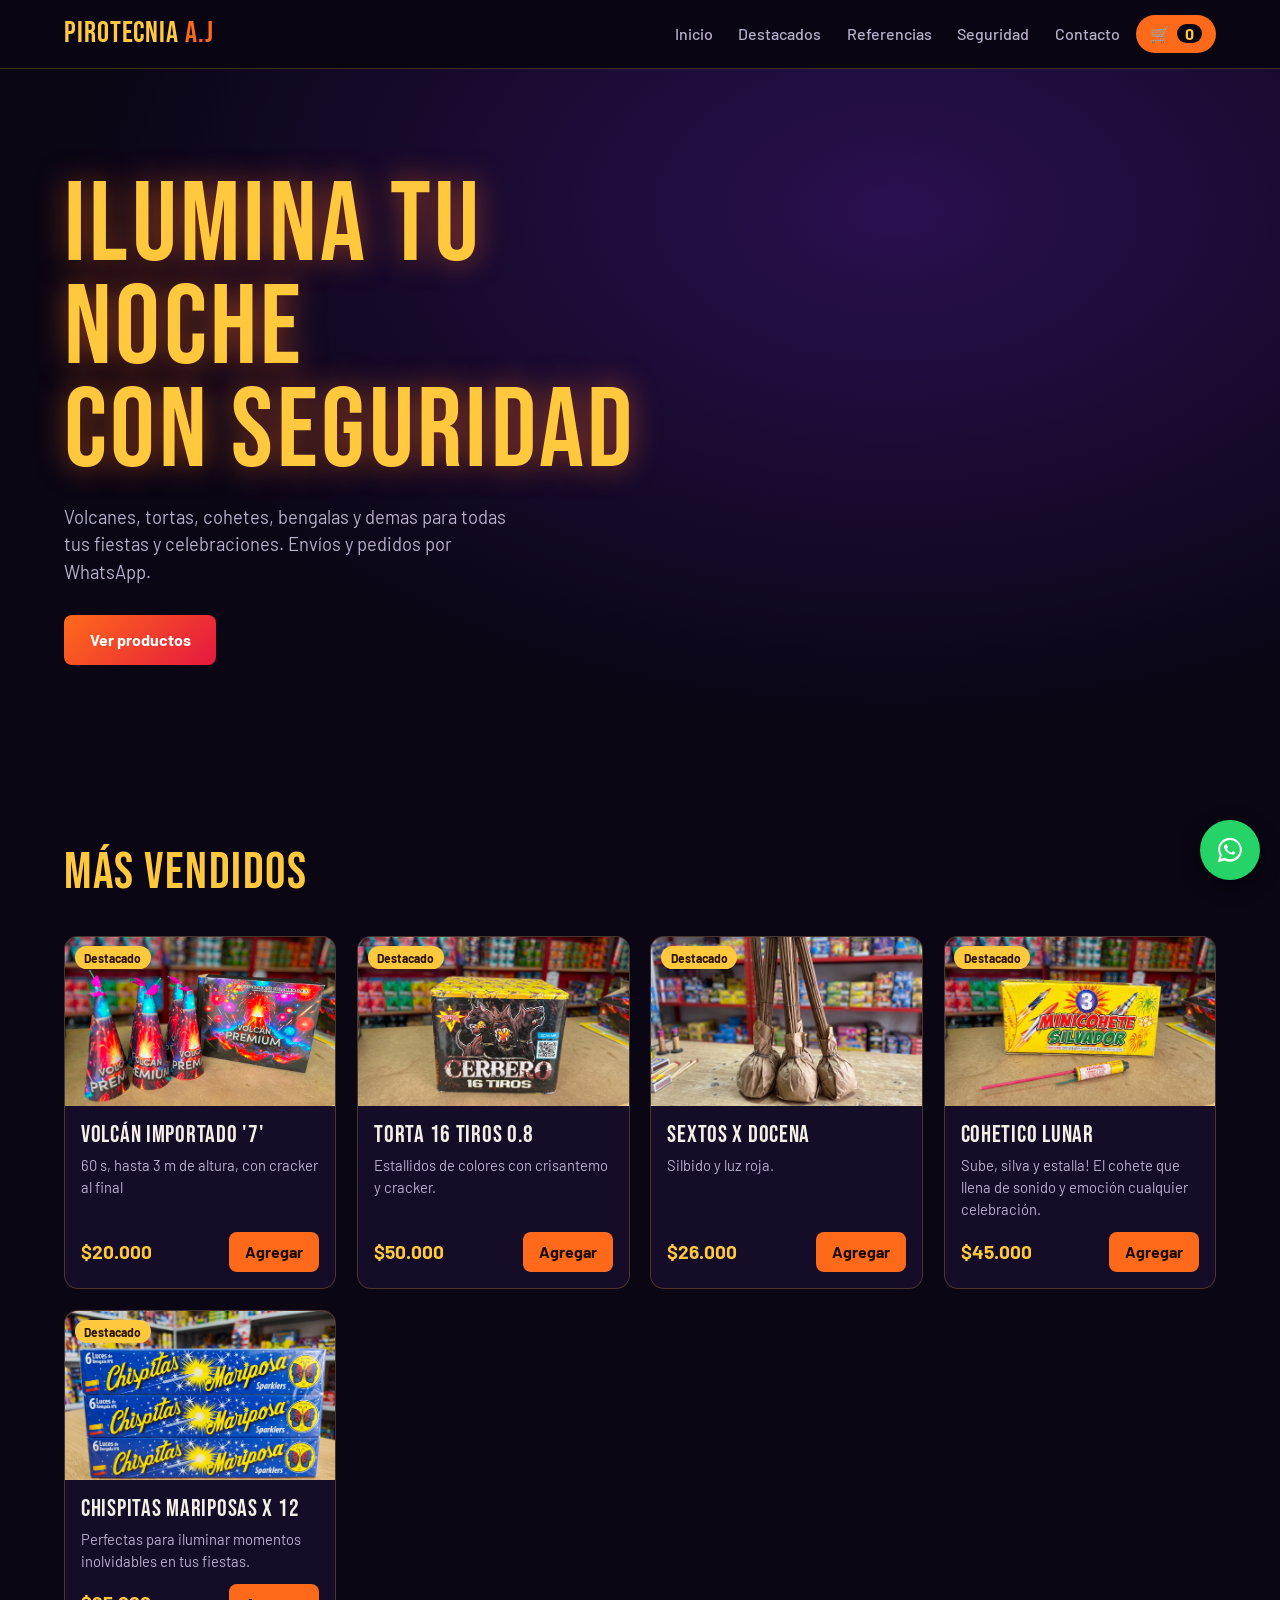
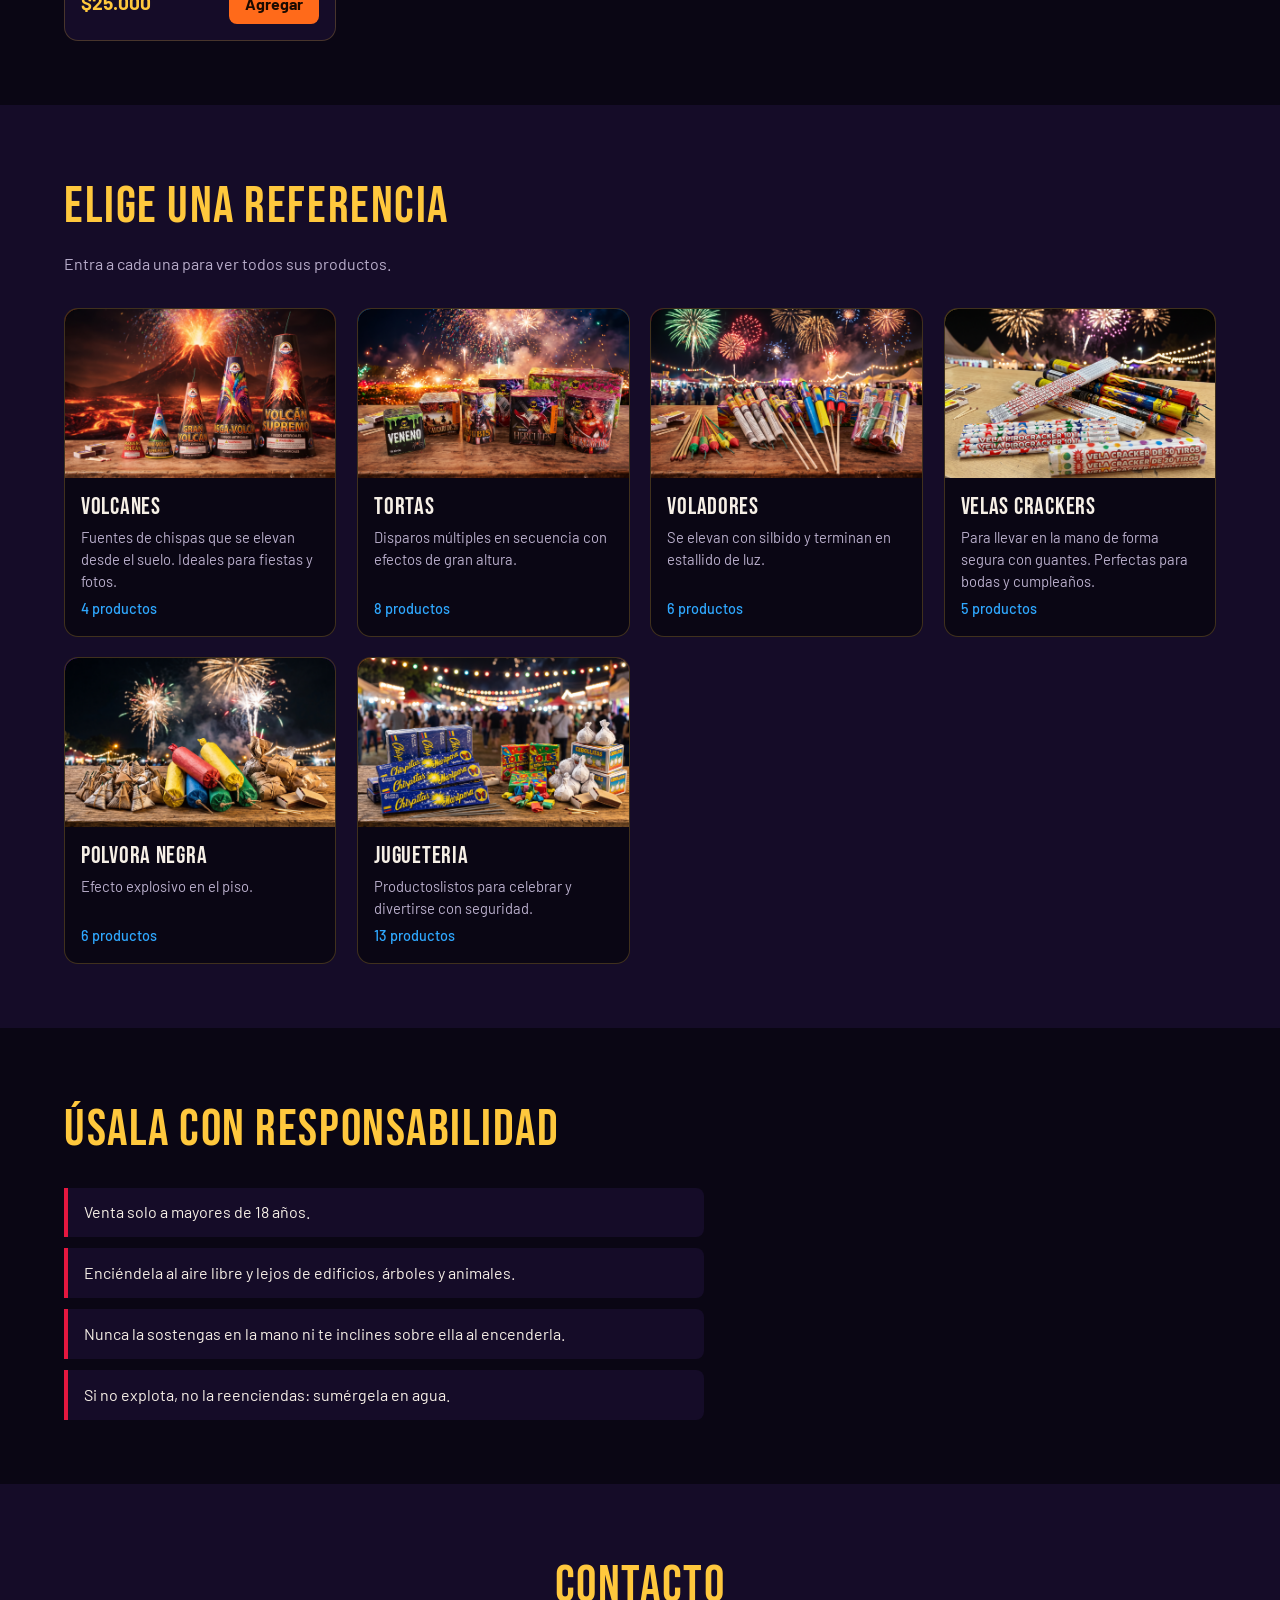
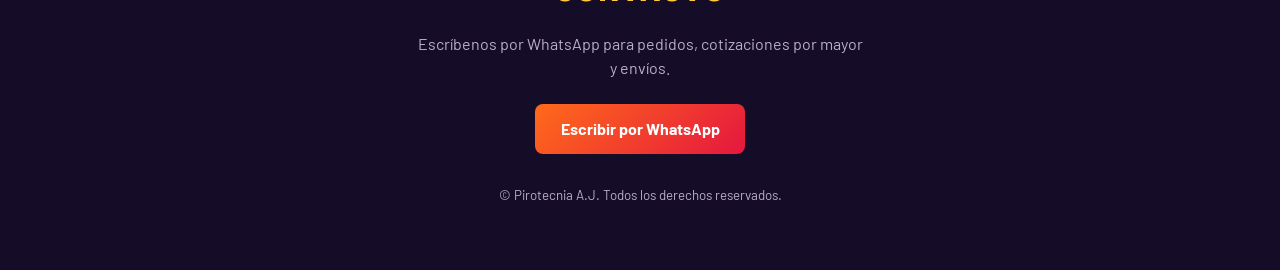
==== commit 44cf1005: "actulizacion de imagenes de los productos de referencia" ====
--- a/index.html
+++ b/index.html
@@ -30,7 +30,7 @@
       <div class="burst b1"></div><div class="burst b2"></div><div class="burst b3"></div>
       <div class="hero-text">
         <h1>Ilumina tu noche<br>con seguridad</h1>
-        <p>Volcanes, tortas, cohetes, bengalas y demas para todas tus fiestas, ferias y celebraciones. Envíos y pedidos por WhatsApp.</p>
+        <p>Volcanes, tortas, cohetes, bengalas y demas para todas tus fiestas y celebraciones. Envíos y pedidos por WhatsApp.</p>
         <a href="#categorias" class="btn">Ver productos</a>
       </div>
     </section>
@@ -53,7 +53,7 @@
         <li>Enciéndela al aire libre y lejos de edificios, árboles y animales.</li>
         <li>Nunca la sostengas en la mano ni te inclines sobre ella al encenderla.</li>
         <li>Si no explota, no la reenciendas: sumérgela en agua.</li>
-        <li>Ten siempre un balde con agua cerca.</li>
+        
       </ul>
     </section>
 
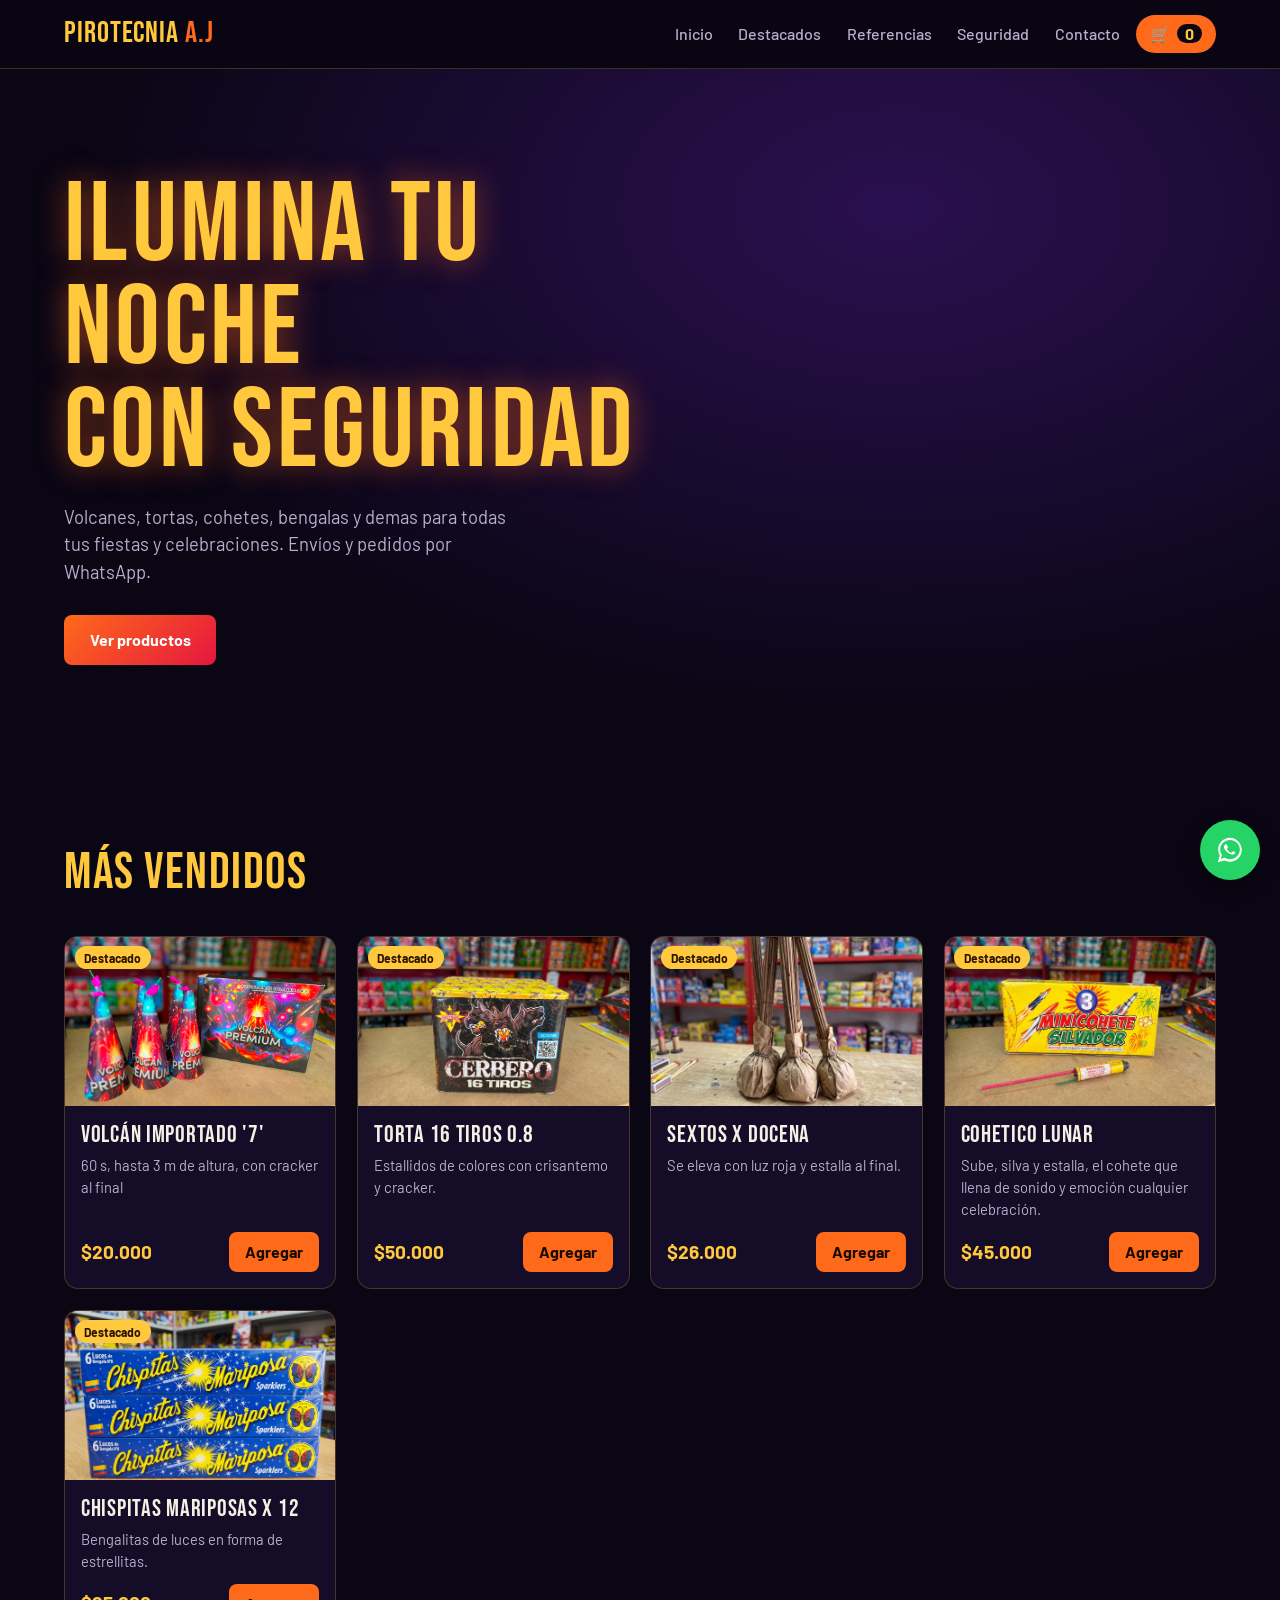
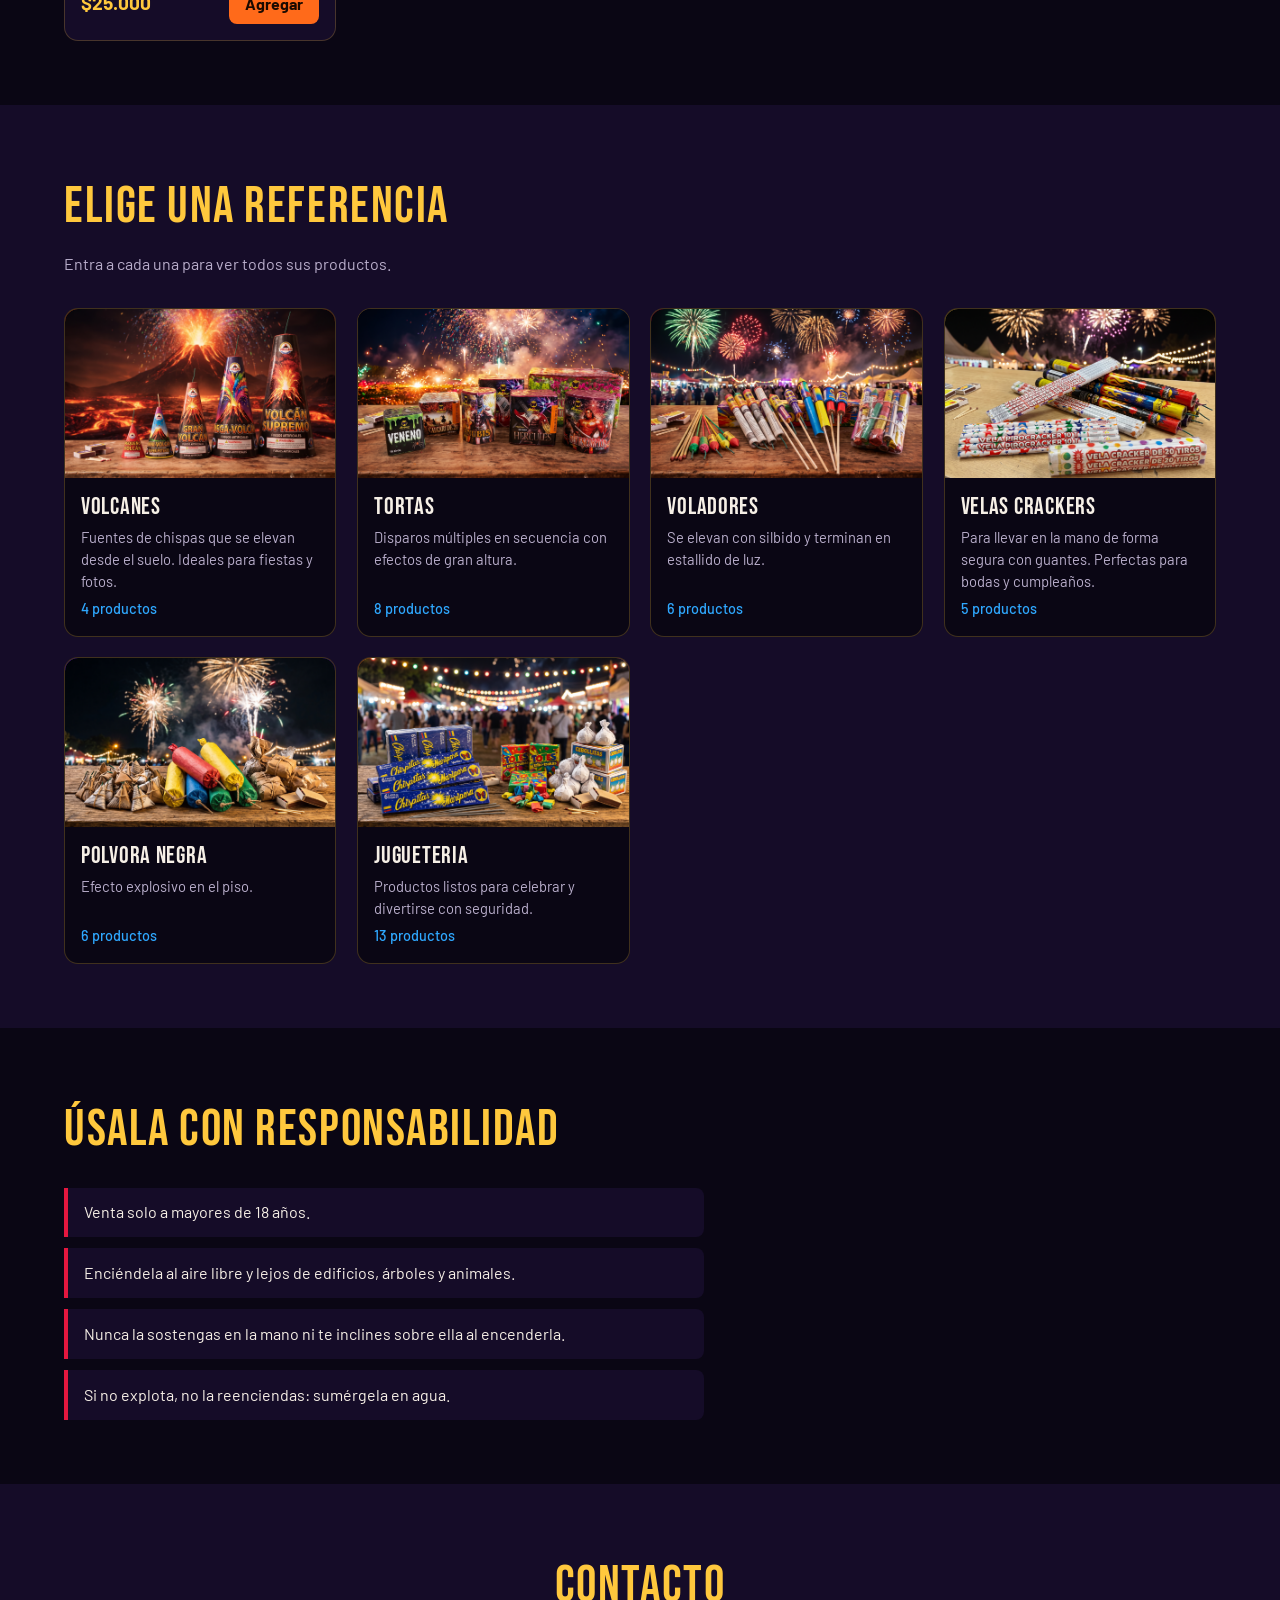
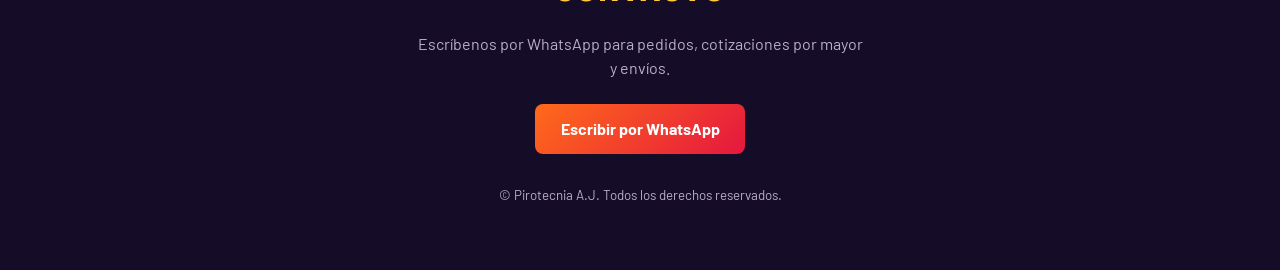
==== commit c5c8032c: "se agrego la descripcion de cada producto" ====
--- a/index.html
+++ b/index.html
@@ -24,6 +24,7 @@
 </header>
 
 <main>
+
   <!-- VISTA PRINCIPAL -->
   <div id="homeView">
     <section class="hero" id="inicio">
--- a/Styles/styles.css
+++ b/Styles/styles.css
@@ -620,4 +620,3 @@
     bottom:14px
   }
 }
-@media(prefers-reduced-motion:reduce){*{animation:none!important;transition:none!important}}
